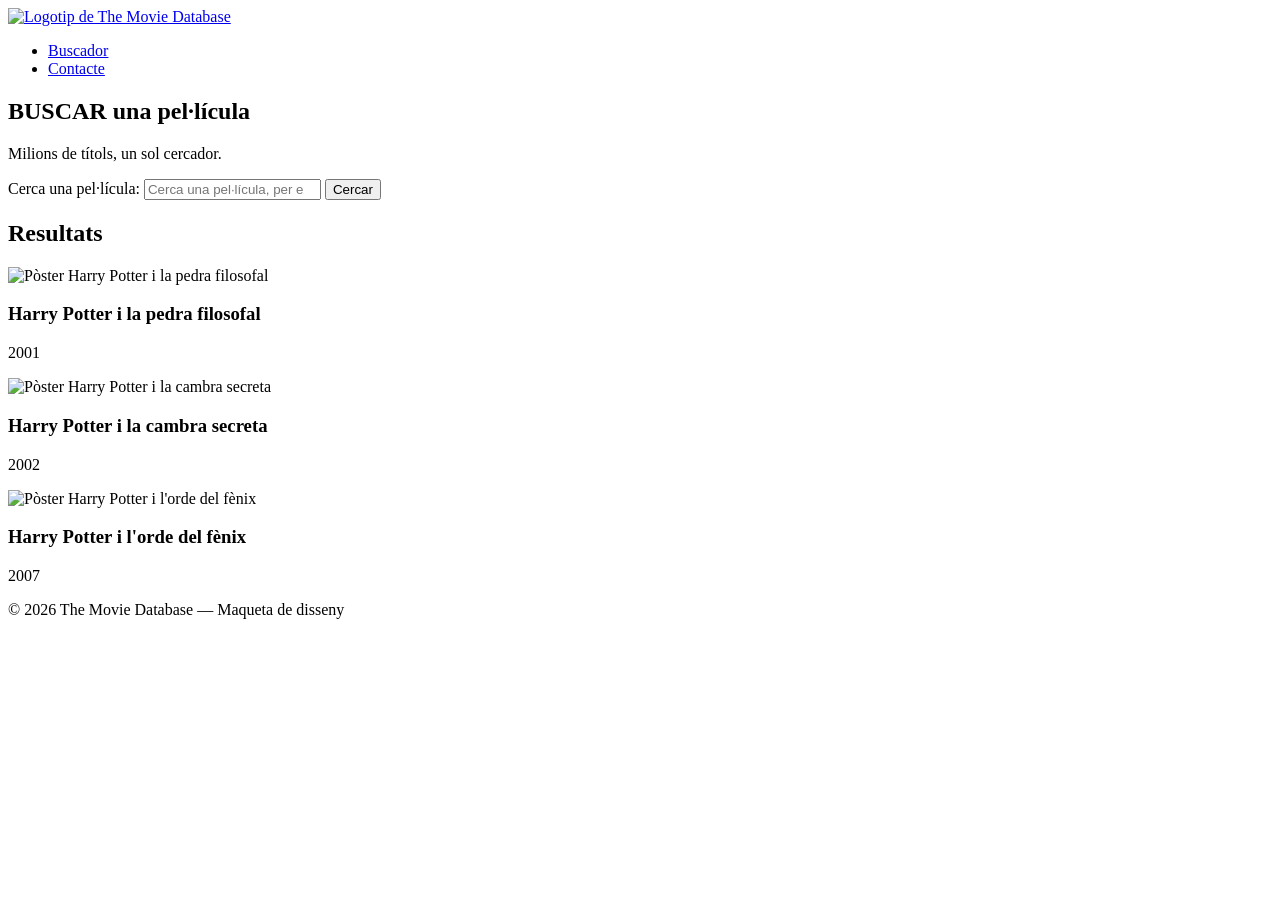
==== RA2 activitat 4/index.html @ 32b047e8 "Canvis 7/11/2026" ====
<!DOCTYPE html>
<html lang="ca">
<head>
    <meta charset="UTF-8">
    <meta name="viewport" content="width=device-width, initial-scale=1.0">
    <title>TMDB - El millor cercador de Pel·lícules</title>
    <meta name="description" content="Pàgina web oficial que funciona com a cercador de pel·lícules amb milions de títols">
    <link rel="icon" type="image/x-icon" href="favicon.ico">
    <link rel="preconnect" href="https://fonts.googleapis.com">
    <link rel="preconnect" href="https://fonts.gstatic.com" crossorigin>
    <link href="https://fonts.googleapis.com/css2?family=Bebas+Neue&display=swap" rel="stylesheet">
    <link href="stylesheet" href="css/estils.css">
</head>
<body>
  <header> 
    <a href="index.html">
        <img src="imgHTML.svg" alt= "Logotip de The Movie Database">
    </a>
    <nav>
        <ul>
            <li><a href="index.html">Buscador</a></li>
            <li><a href="contacte.html">Contacte</a></li>
        </ul>
    </nav>
  </header>
    <main>
        <section class="buscador">
        <h1>BUSCAR una pel·lícula</h1>
        <p>Milions de títols, un sol cercador.</p>
         <form method="get" action="https://www.themoviedb.org/search">
           <div>
             <label for="cerca" class="sr-only">Cerca una pel·lícula:</label>
             <input type="search" id="cerca" name="query" placeholder="Cerca una pel·lícula, per exemple <<Dune>>..." required>
             <button type="submit">Cercar</button>
          </div>
         </form>
        </section>
        <section class="pelicules">
            <h2>Resultats</h2>
            <div class="resultats">
            <article class="targeta">
                <img src="https://image.tmdb.org/t/p/w500/wuMc08IPKEatf9rnMNXvIDxqP4W.jpg" alt="Pòster Harry Potter i la pedra filosofal">
                <h3>Harry Potter i la pedra filosofal</h3>
                <p>2001</p>
            </article>   
            <article class="targeta">
                <img src="https://image.tmdb.org/t/p/w500/sdEOIxX89WVDWTafppJS9nUrykN.jpg" alt="Pòster Harry Potter i la cambra secreta">
                <h3>Harry Potter i la cambra secreta</h3>
                <p>2002</p>
            </article>
            <article class="targeta">
                <img src="https://image.tmdb.org/t/p/w500/5aCDCF50LnG0KBnWFodVKpiKghU.jpg" alt="Pòster Harry Potter i l'orde del fènix">
                <h3>Harry Potter i l'orde del fènix</h3>
                <p>2007</p>
            </article>
            </div>
        </section>
    </main>
    <footer>
        <p>&copy; 2026 The Movie Database — Maqueta de disseny</p>
    </footer>
</body>
</html>
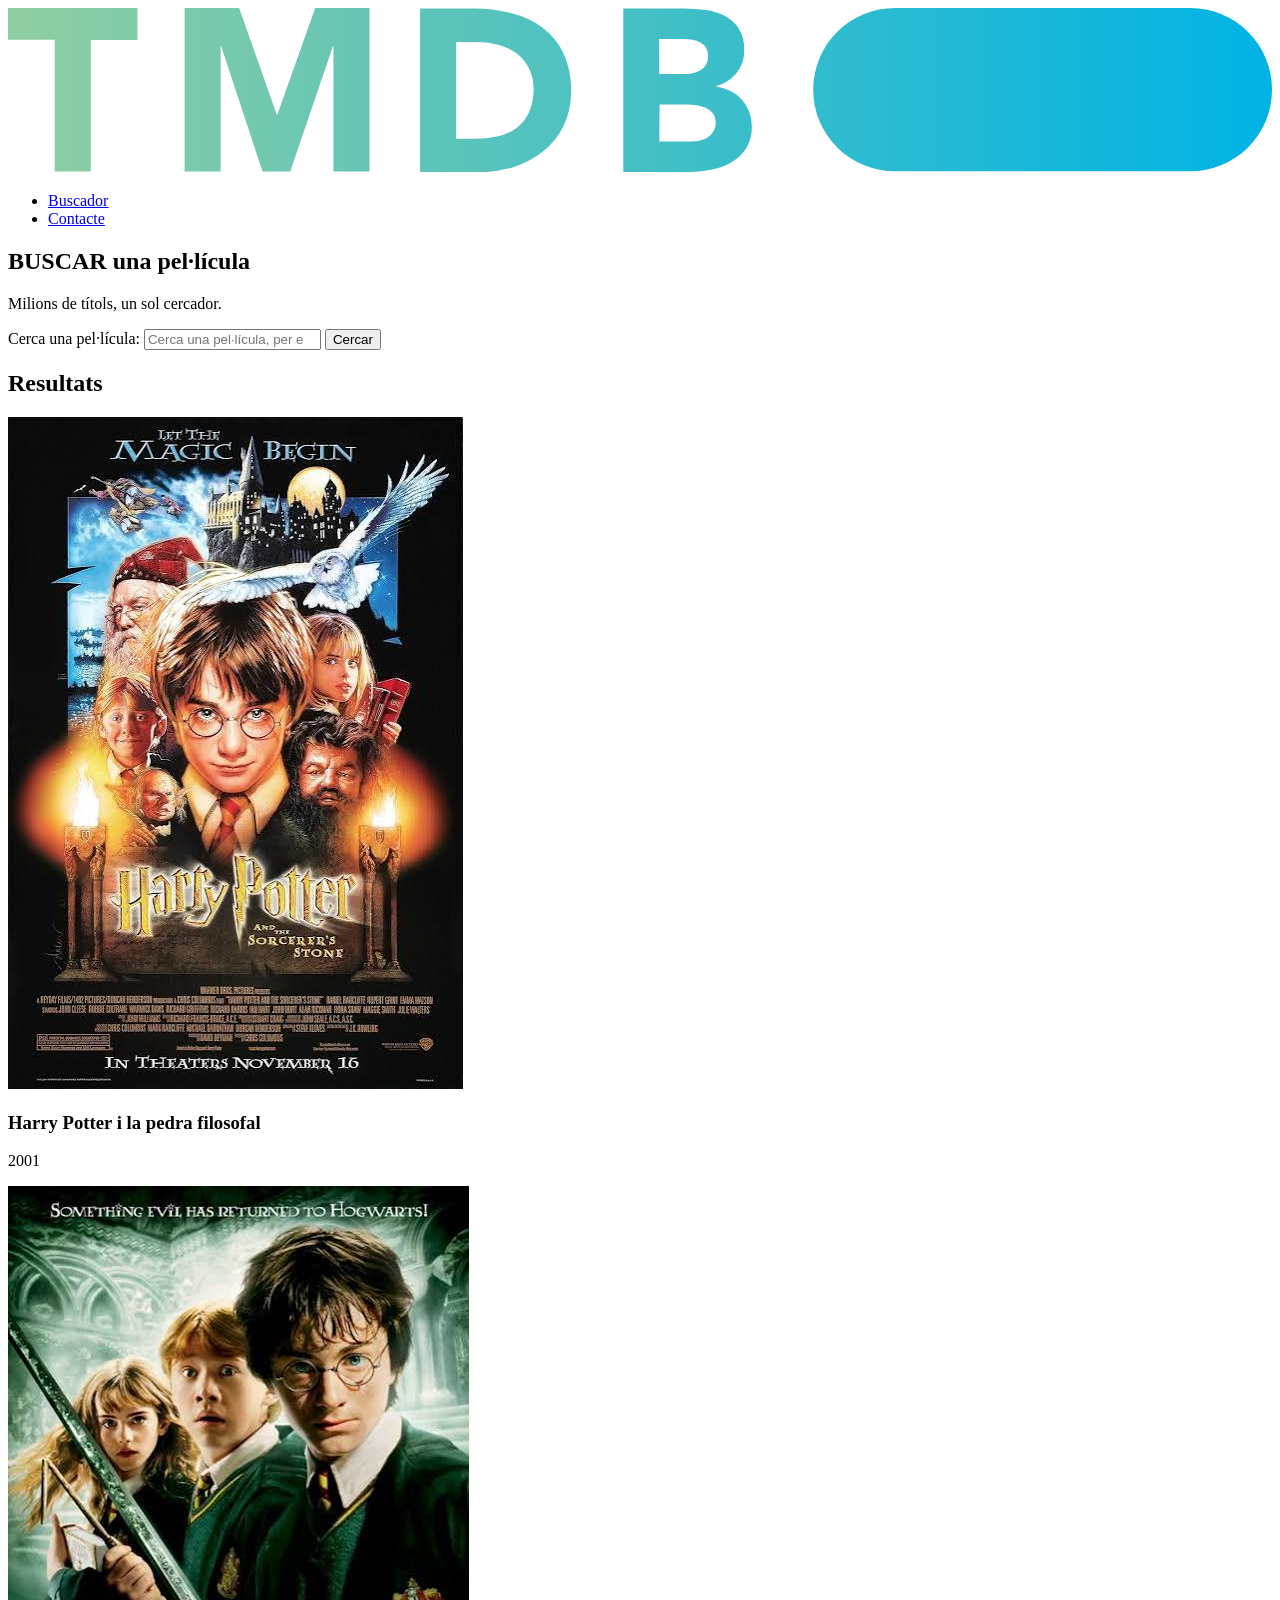
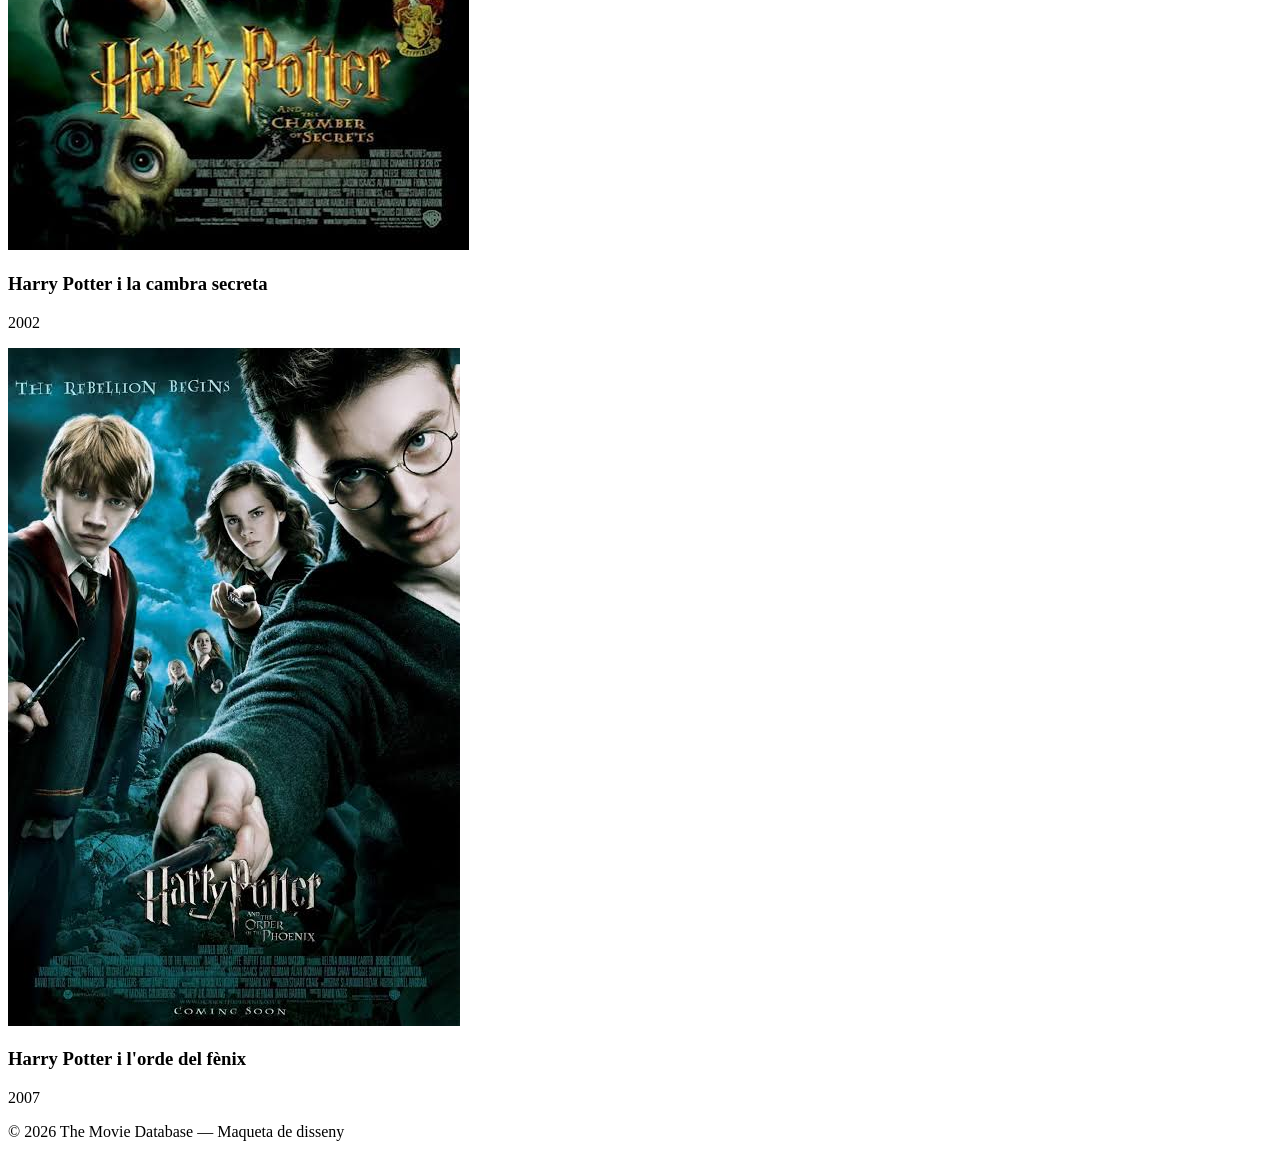
==== commit 82c4d23d: "Canvis 2.0 del 7/11/2026" ====
--- a/RA2 activitat 4/index.html
+++ b/RA2 activitat 4/index.html
@@ -5,7 +5,7 @@
     <meta name="viewport" content="width=device-width, initial-scale=1.0">
     <title>TMDB - El millor cercador de Pel·lícules</title>
     <meta name="description" content="Pàgina web oficial que funciona com a cercador de pel·lícules amb milions de títols">
-    <link rel="icon" type="image/x-icon" href="favicon.ico">
+    <link rel="icon" type="image/x-icon" href="../Imatges/favicon.ico.png">
     <link rel="preconnect" href="https://fonts.googleapis.com">
     <link rel="preconnect" href="https://fonts.gstatic.com" crossorigin>
     <link href="https://fonts.googleapis.com/css2?family=Bebas+Neue&display=swap" rel="stylesheet">
@@ -14,7 +14,7 @@
 <body>
   <header> 
     <a href="index.html">
-        <img src="imgHTML.svg" alt= "Logotip de The Movie Database">
+        <img src="../Imatges/imgHTML.svg" alt= "Logotip de The Movie Database">
     </a>
     <nav>
         <ul>
@@ -39,17 +39,17 @@
             <h2>Resultats</h2>
             <div class="resultats">
             <article class="targeta">
-                <img src="https://image.tmdb.org/t/p/w500/wuMc08IPKEatf9rnMNXvIDxqP4W.jpg" alt="Pòster Harry Potter i la pedra filosofal">
+                <img src="../Imatges/Harry potter i la pedra filosofal.jpg" alt="Pòster Harry Potter i la pedra filosofal">
                 <h3>Harry Potter i la pedra filosofal</h3>
                 <p>2001</p>
             </article>   
             <article class="targeta">
-                <img src="https://image.tmdb.org/t/p/w500/sdEOIxX89WVDWTafppJS9nUrykN.jpg" alt="Pòster Harry Potter i la cambra secreta">
+                <img src="../Imatges/Harry potter y la cambra.jpg" alt="Pòster Harry Potter i la cambra secreta">
                 <h3>Harry Potter i la cambra secreta</h3>
                 <p>2002</p>
             </article>
             <article class="targeta">
-                <img src="https://image.tmdb.org/t/p/w500/5aCDCF50LnG0KBnWFodVKpiKghU.jpg" alt="Pòster Harry Potter i l'orde del fènix">
+                <img src="../Imatges/Harry potter i l'ordre.jpg" alt="Pòster Harry Potter i l'orde del fènix">
                 <h3>Harry Potter i l'orde del fènix</h3>
                 <p>2007</p>
             </article>
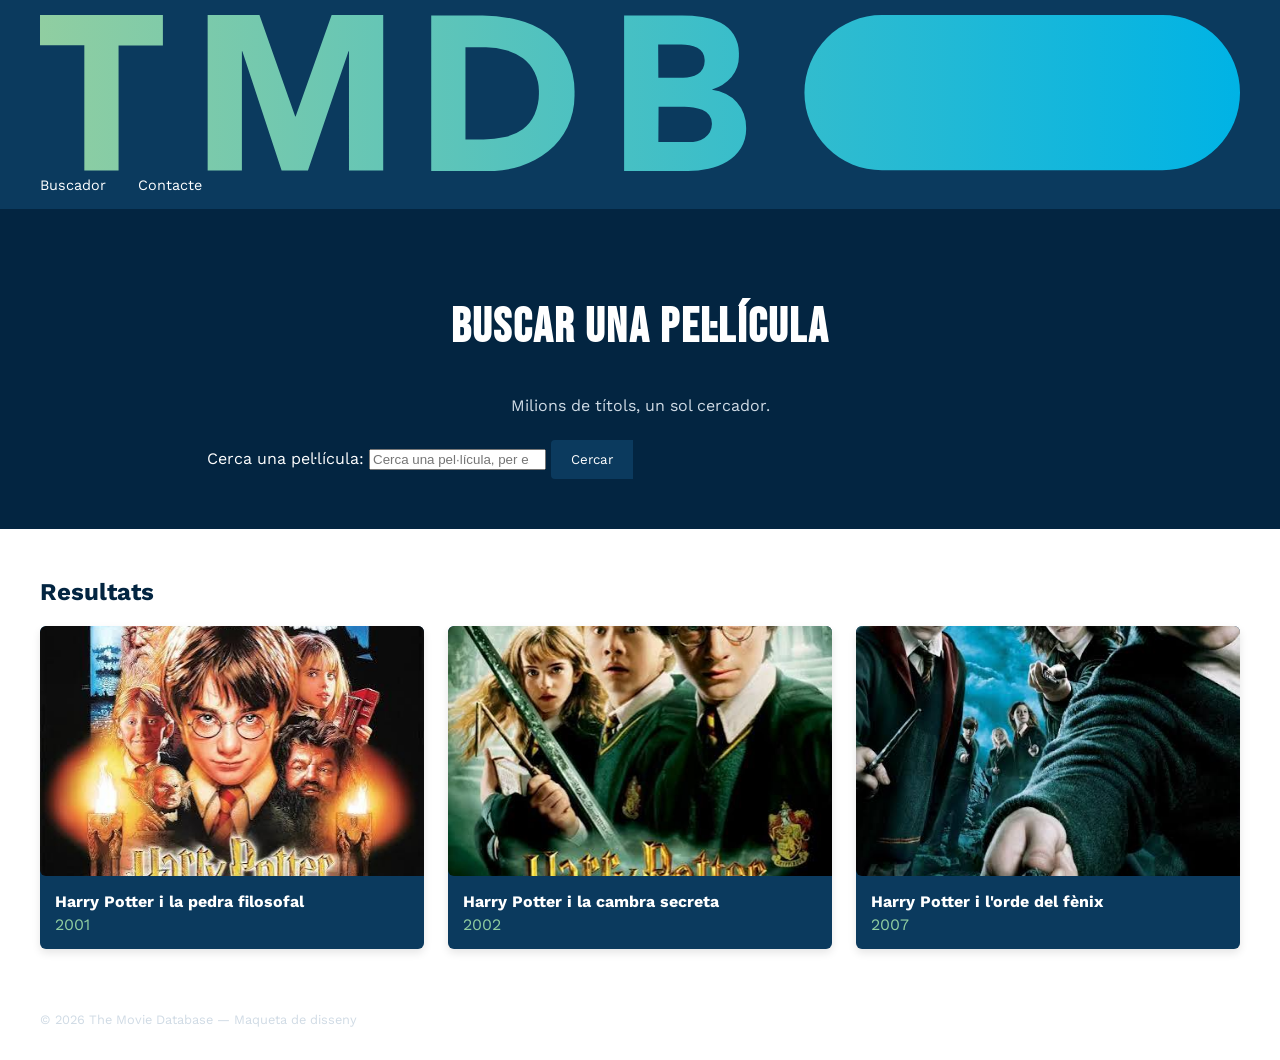
==== commit aaf838af: "Canvis finals" ====
--- a/RA2 activitat 4/index.html
+++ b/RA2 activitat 4/index.html
@@ -8,8 +8,11 @@
     <link rel="icon" type="image/x-icon" href="../Imatges/favicon.ico.png">
     <link rel="preconnect" href="https://fonts.googleapis.com">
     <link rel="preconnect" href="https://fonts.gstatic.com" crossorigin>
+    <link rel="preconnect" href="https://fonts.googleapis.com">
+    <link rel="preconnect" href="https://fonts.gstatic.com" crossorigin>
+    <link href="https://fonts.googleapis.com/css2?family=Bebas+Neue&family=Work+Sans:ital,wght@0,100..900;1,100..900&display=swap" rel="stylesheet">
     <link href="https://fonts.googleapis.com/css2?family=Bebas+Neue&display=swap" rel="stylesheet">
-    <link href="stylesheet" href="css/estils.css">
+    <link rel="stylesheet" href="css/estils.css">
 </head>
 <body>
   <header> 
--- a/RA2 activitat 4/css/estils.css
+++ b/RA2 activitat 4/css/estils.css
@@ -0,0 +1,114 @@
+/* ===== DISTRIBUCIÓ (codi donat, no el modifiqueu) ===== */
+nav { display: flex; justify-content: space-between; align-items: center; }
+nav ul { display: flex; gap: 32px; }
+.resultats { display: flex; gap: 24px; }
+.targeta { flex: 1; }
+
+/* ===== ELS VOSTRES ESTILS ===== */
+body {
+    margin: 0;
+    font-family: 'Work Sans', sans-serif;
+}
+/* 1.3 Capçalera */
+header {
+    background-color: #0b3a5e;
+    padding: 15px 40px;
+}
+
+nav ul {
+    margin: 0;
+    padding: 0;
+    list-style: none;
+}
+
+nav a {
+    color: #ffffff;
+    text-decoration: none;
+    font-size: 0.9rem;
+}
+nav a:hover {
+    color: #01b4e4;
+}
+/* 1.4 Buscador */
+.buscador {
+    background-color: #032541;
+    color: #ffffff;
+    text-align: center;
+    padding: 50px 20px;
+}
+
+.buscador h1{
+    font-family: 'Bebas Neue', sans-serif;
+    font-size: 3rem;
+    text-transform: uppercase;
+    letter-spacing: 2px;
+}
+.buscador p {
+    display: block;
+    font-size: 1rem;
+    color: #d0dbe5;
+    margin-bottom: 25px;
+}
+.buscador form {
+    max-width: 800px;
+    magin: 0 auto;
+}
+.buscador input[type="text"] {
+    width: 70%;
+    color: #ffffff;
+    background-color: #0b3a5e;
+    border: none;
+    padding: 12px 15px;
+    border-bottom-left-radius: 4px;
+    border-top-left-radius: 4px;
+    font-family: inherit;
+}
+.buscador button {
+    border: none;
+    color: #ffffff;
+    background-color: #0b3a5e;
+    cursor: pointer;
+    border-bottom-left-radius: 4px;
+    border-top-left-radius: 4px;
+    padding: 12px 20px;
+    font-family: inherit;
+}
+/* 1.5 Resultats */
+.pelicules{
+    padding: 30px 40px;
+}
+.pelicules h2 {
+    margin-bottom: 20px;
+    color: #032541;
+}
+.targeta {
+    background-color: #0b3a5e;
+    border-radius: 6px;
+    box-shadow: 0 4px 8px rgba(0, 0, 0, 0.1);
+    overflow: hidden;
+}
+.targeta img {
+    width: 100%;
+    height: 250px;
+    object-fit: cover;
+    border-bottom-left-radius: 6px;
+    border-top-left-radius: 6px;
+}
+.targeta h3 {
+    color: #ffffff;
+    font-size: 1rem;
+    padding: 0 15px;
+    margin: 12px 0 4px 0;
+}
+.targeta p {
+    color: #90cea1;
+    margin: 0;
+    padding: 0 15px 15px 15px;
+}
+/* 1.6 Peu de pàgina */
+footer {
+    back-ground-color: #032541;
+    color: #d0dbe5;
+    font-size: 0.8rem;
+    padding: 20px 40px;
+}
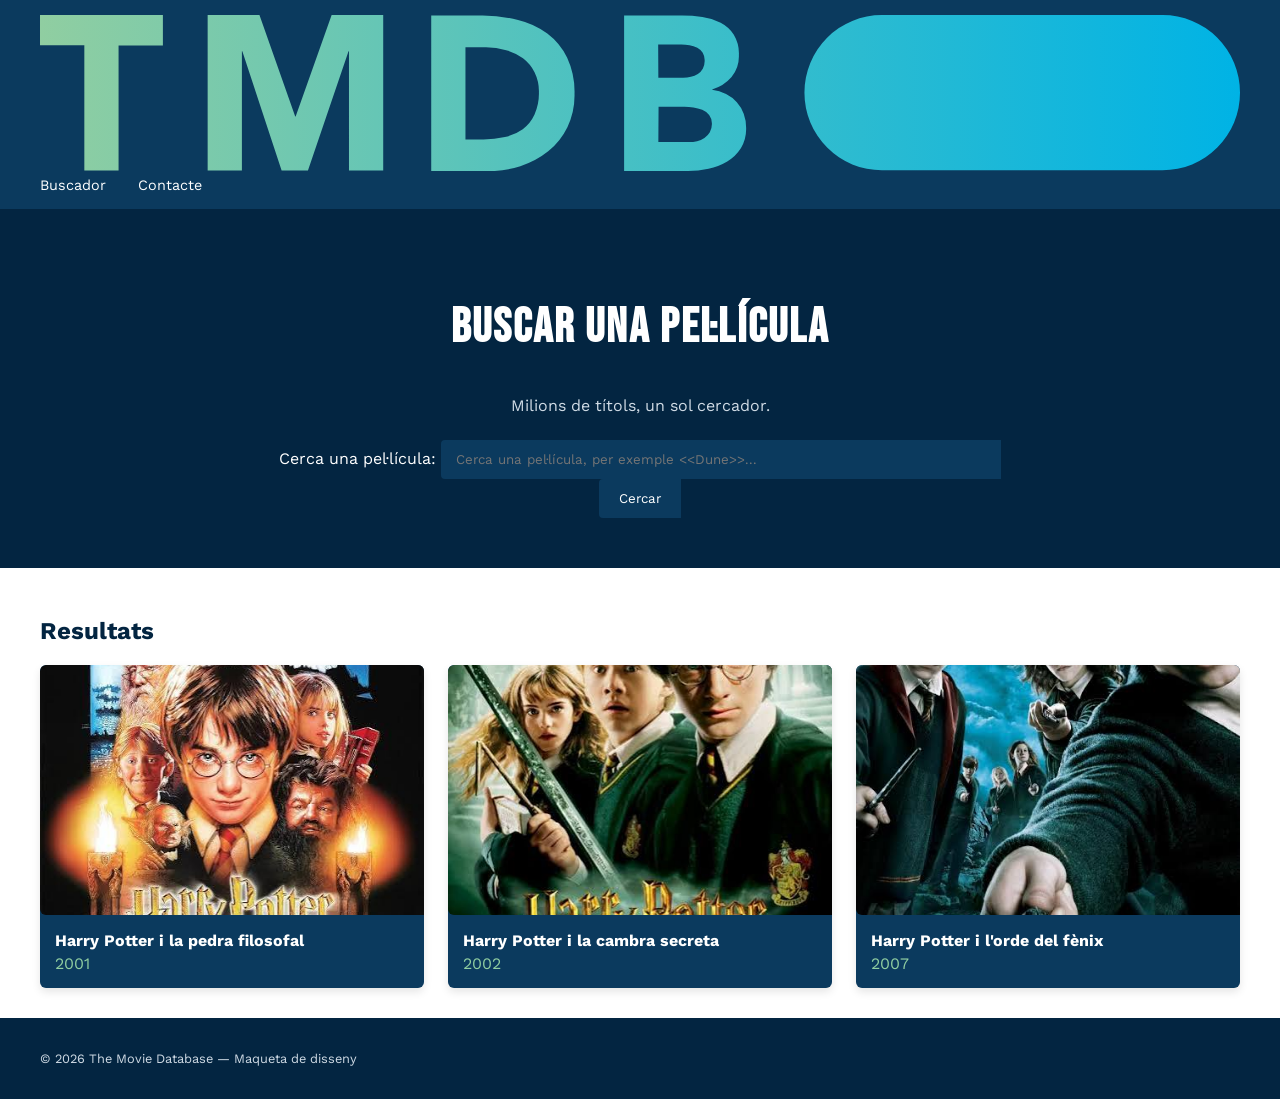
==== commit 75b42517: "ultimi" ====
--- a/RA2 activitat 4/index.html
+++ b/RA2 activitat 4/index.html
@@ -32,7 +32,7 @@
         <p>Milions de títols, un sol cercador.</p>
          <form method="get" action="https://www.themoviedb.org/search">
            <div>
-             <label for="cerca" class="sr-only">Cerca una pel·lícula:</label>
+             <label for="cerca" >Cerca una pel·lícula:</label>
              <input type="search" id="cerca" name="query" placeholder="Cerca una pel·lícula, per exemple <<Dune>>..." required>
              <button type="submit">Cercar</button>
           </div>
--- a/RA2 activitat 4/css/estils.css
+++ b/RA2 activitat 4/css/estils.css
@@ -51,9 +51,9 @@
 }
 .buscador form {
     max-width: 800px;
-    magin: 0 auto;
+    margin: 0 auto;
 }
-.buscador input[type="text"] {
+.buscador input[type="search"] {
     width: 70%;
     color: #ffffff;
     background-color: #0b3a5e;
@@ -107,7 +107,7 @@
 }
 /* 1.6 Peu de pàgina */
 footer {
-    back-ground-color: #032541;
+    background-color: #032541;
     color: #d0dbe5;
     font-size: 0.8rem;
     padding: 20px 40px;
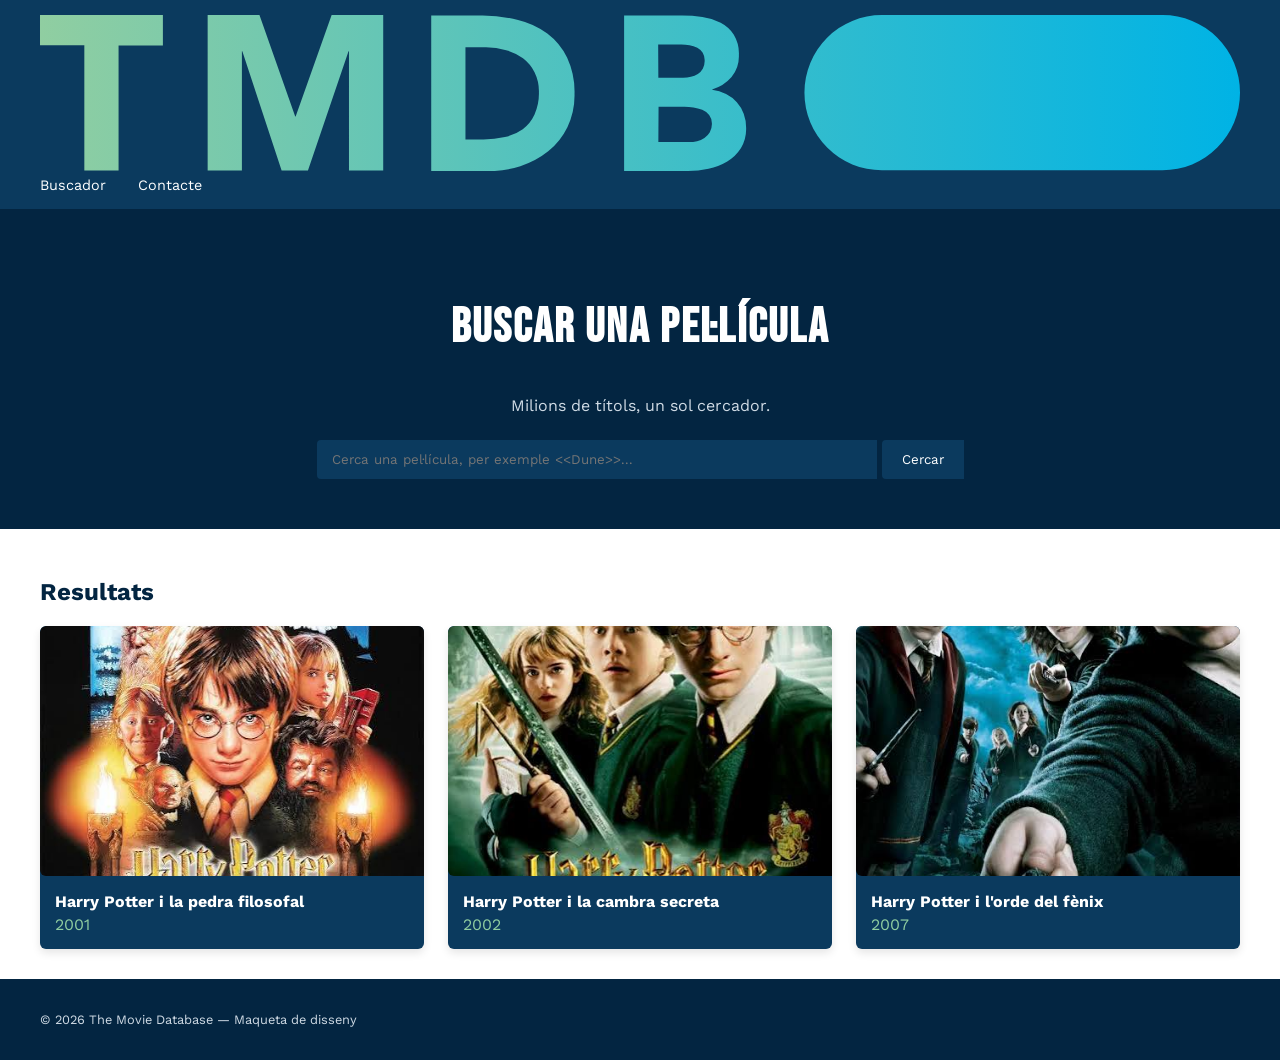
==== commit 35a69b26: "ultims" ====
--- a/RA2 activitat 4/index.html
+++ b/RA2 activitat 4/index.html
@@ -32,7 +32,6 @@
         <p>Milions de títols, un sol cercador.</p>
          <form method="get" action="https://www.themoviedb.org/search">
            <div>
-             <label for="cerca" >Cerca una pel·lícula:</label>
              <input type="search" id="cerca" name="query" placeholder="Cerca una pel·lícula, per exemple <<Dune>>..." required>
              <button type="submit">Cercar</button>
           </div>
--- a/RA2 activitat 4/css/estils.css
+++ b/RA2 activitat 4/css/estils.css
@@ -111,4 +111,8 @@
     color: #d0dbe5;
     font-size: 0.8rem;
     padding: 20px 40px;
+}
+.buscador form {
+    max-width: 800px;
+    margin: 0 auto;
 }
